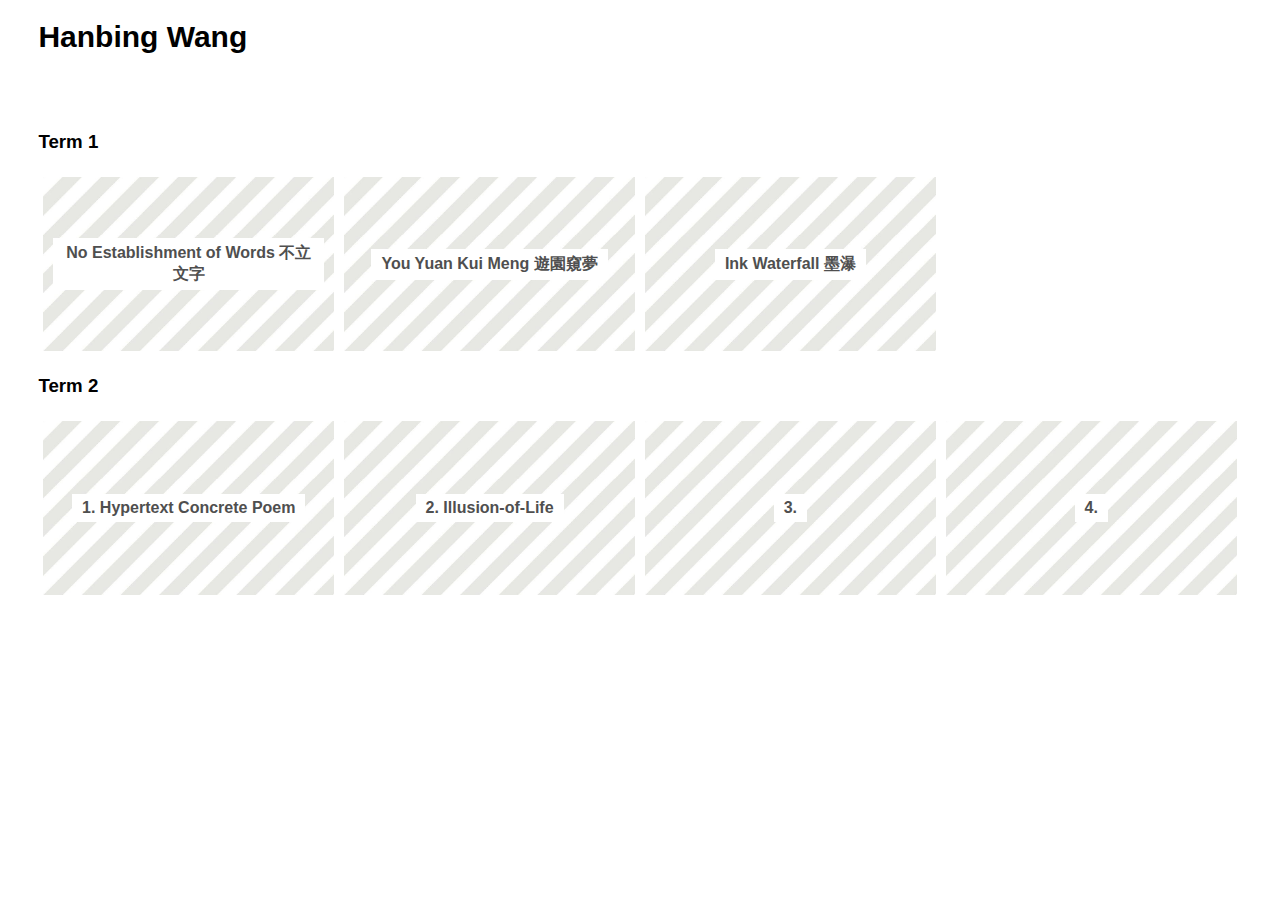
==== index.html @ 05ab2379 "Initial commit" ====
<!DOCTYPE html>
<html>
    <head>
        <meta charset="UTF-8">

        <!-- meta viewport tag needed to make site responsive on mobile devices https://developer.mozilla.org/en-US/docs/Web/HTML/Viewport_meta_tag -->
        <meta name="viewport" content="width=device-width, initial-scale=1" />

        <title>WCC Portfolio Hanbing Wang</title>

        <link rel="stylesheet" href="./css/style.css">

    </head>
    <body>

        <header>
            <h1>Hanbing Wang</h1>

        </header>

        <main>
            <h3>Term 1</h3>
            <section class="flex-container">
                <div class="flex-item"> 
                    <a href="./html-No Establishment of Words 不立文字">
                        <h4>No Establishment of Words 不立文字</h4>
                    </a>
                </div>
                
                <div class="flex-item"> 
                    <a href="./html-You Yuan Kui Meng 遊園窺夢">
                        <h4>You Yuan Kui Meng 遊園窺夢</h4>
                    </a>
                </div>

                <div class="flex-item"> 
                    <a href="./html-Ink Waterfall 墨瀑">
                        <h4>Ink Waterfall 墨瀑</h4>
                    </a>
                </div>
            </section>

            <h3>Term 2</h3>
            <section class="flex-container">

                <div class="flex-item"> 
                    <a href="./html-Hypertext Concrete Poem/">
                        <h4>1. Hypertext Concrete Poem</h4>
                    </a>
                </div>
         
                <div class="flex-item"> 
                    <a href="./html-Flywire/">
                        <h4>2. Illusion-of-Life </h4>
                    </a>
                </div>

                <div class="flex-item"> 
                    <a href="#">
                        <h4>3.</h4>
                    </a>
                </div>

                <div class="flex-item"> 
                    <a href="#">
                        <h4>4.</h4>
                    </a>
                </div>

                    <!-- Keep adding per week -->

                
            </section> 

        </main>
        <footer>
           <!-- normally information like contact details etc  -->
           <!-- read more about semantic HTML https://www.w3schools.com/html/html5_semantic_elements.asp -->
           
        </footer>

    </body>
</html>
---- css/style.css ----
/*This is a comment in CSS*/

body{
    font-family: Verdana, sans-serif;
    margin: 0;
}

h1{
    font-size: 30px;
    
}

p{
    font-size: 16px;
}

header{
    padding:0 3%;
}

main{
    width:100%;
    max-width:1400px; /* means it won't be larger than 1200px on larger screens */
    box-sizing: border-box;
    margin: 0 auto;
    padding: 3%;

}

footer{
    width:100%;
    min-height:100px;
}


/* Flex layouts are one of the easier ways to style responsive layouts that work on all devices */
/* https://developer.mozilla.org/en-US/docs/Learn/CSS/CSS_layout/Flexbox */

.flex-container{
    display: flex; /* all children will now be flex items */
    flex-direction: row; /* other option is column */
    flex-wrap: wrap; /* means the children will wrap to a new line */
}

.flex-item{
    display: flex;
    /* the following three items can be put on one line: https://developer.mozilla.org/en-US/docs/Web/CSS/flex */
    flex-grow: 0;
    flex-shrink: 0;
    flex-basis: 25%; /*width of the box, take up a quarter of the parent's size*/
    box-sizing: border-box; /*this means that we can add padding, line below, and still only take 25% width of parent*/
    padding: 5px;
}

.flex-item a{
    display: flex;
    width: 100%;
    height: 0;
    padding: 30% 0;
    background-image: url(../assets/images/lightgrey-line.jpeg); /*change the image to one of you choice */
    background-position: center;
    background-size: 100%;
    justify-content: center;
    align-items: center;
    text-align: center;
    text-decoration: none;
    color:#4f4f4f;
    transition: all 0.2s; /* CSS transitions https://developer.mozilla.org/en-US/docs/Web/CSS/CSS_Transitions/Using_CSS_transitions */
}

/* want a different background image for each project? */
/* try give each a tag a unique id in your HTML and then set different background images here*/
/* EXAMPLE CSS: won't work if you just un-comment this:*/
/* .flex-item a#my-special-id{
    background-image: url(../assets/images/custom-image-name.jpeg); 
} */


.flex-item a:hover{
    color:#bbbbbb;
    background-size: 120%;
}

.flex-item h4{
   margin:10px;
   background-color: white;
   padding:5px 10px;
}


/* Media Queries for responsive design */

/* Un-comment the body background-colors to see bold debug color change between screen sizes */

/* Extra large */
@media screen and (max-width: 1200px) {
    /* body {
      background-color: rgb(0, 255, 162);
    } */

    .flex-item{
        flex-basis: 33.33%; /*width of the box, take up a quarter of the parent's size*/
    }
}

/* Large */
@media screen and (max-width: 992px) {
    /* body {
      background-color: rgb(255, 81, 0);
    } */

}

/* Medium */
@media screen and (max-width: 768px) {
    /* body {
      background-color: rgb(255, 0, 191);
    } */

    .flex-item{
        flex-basis: 50%; /*width of the box, take up a quarter of the parent's size*/
    }
}

/* Small */
@media screen and (max-width: 576px) {
    /* body {
      background-color: blue;
    } */

    .flex-item{
        flex-basis: 100%; /*width of the box, take up a quarter of the parent's size*/
    }
}
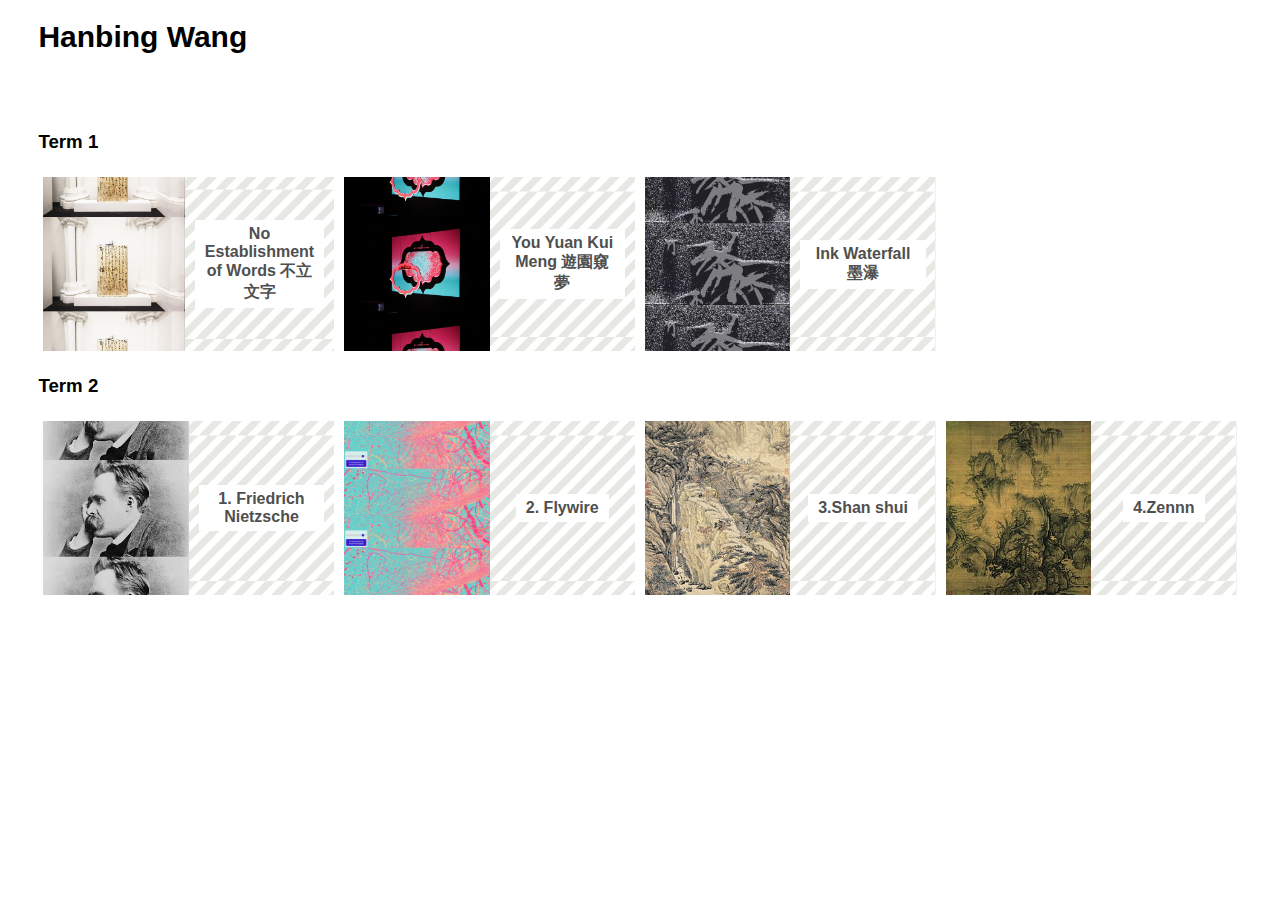
==== commit 7b08b194: "Final submission" ====
--- a/index.html
+++ b/index.html
@@ -22,21 +22,26 @@
             <h3>Term 1</h3>
             <section class="flex-container">
                 <div class="flex-item"> 
+                    <a id="my-special-id-1" href="./html-No Establishment of Words 不立文字/">
                     <a href="./html-No Establishment of Words 不立文字">
-                        <h4>No Establishment of Words 不立文字</h4>
-                    </a>
+                        <h4>No Establishment of Words 不立文字
+
+                        </h4>
+                    </a id="my-special-id-1">
                 </div>
                 
                 <div class="flex-item"> 
+                    <a id="my-special-id-2" href="./html-You Yuan Kui Meng 遊園窺夢/"></a>
                     <a href="./html-You Yuan Kui Meng 遊園窺夢">
                         <h4>You Yuan Kui Meng 遊園窺夢</h4>
-                    </a>
+                    </a id="my-special-id-2">
                 </div>
 
                 <div class="flex-item"> 
+                    <a id="my-special-id-3" href="./html-Ink Waterfall 墨瀑/"></a>
                     <a href="./html-Ink Waterfall 墨瀑">
                         <h4>Ink Waterfall 墨瀑</h4>
-                    </a>
+                    </a id="my-special-id-3">
                 </div>
             </section>
 
@@ -44,27 +49,31 @@
             <section class="flex-container">
 
                 <div class="flex-item"> 
+                    <a id="my-special-id-4" href="./html-Hypertext Concrete Poem/"></a>
                     <a href="./html-Hypertext Concrete Poem/">
-                        <h4>1. Hypertext Concrete Poem</h4>
-                    </a>
+                        <h4>1. Friedrich Nietzsche</h4>
+                    </a id="my-special-id-4">
                 </div>
          
                 <div class="flex-item"> 
+                    <a id="my-special-id-5" href="./html-Flywire/"></a>
                     <a href="./html-Flywire/">
-                        <h4>2. Illusion-of-Life </h4>
-                    </a>
+                        <h4>2. Flywire </h4>
+                    </a id="my-special-id-5">
                 </div>
 
                 <div class="flex-item"> 
-                    <a href="#">
-                        <h4>3.</h4>
-                    </a>
+                    <a id="my-special-id-6" href="./html-Shan shui/"></a>
+                    <a href="./html-Shan shui/">
+                        <h4>3.Shan shui</h4>
+                    </a id="my-special-id-6">
                 </div>
 
                 <div class="flex-item"> 
+                    <a id="my-special-id-7" href="./Zennnn/"></a>
                     <a href="#">
-                        <h4>4.</h4>
-                    </a>
+                        <h4>4.Zennn</h4>
+                    </a id="my-special-id-7">
                 </div>
 
                     <!-- Keep adding per week -->
--- a/css/style.css
+++ b/css/style.css
@@ -58,24 +58,48 @@
     width: 100%;
     height: 0;
     padding: 30% 0;
-    background-image: url(../assets/images/lightgrey-line.jpeg); /*change the image to one of you choice */
+    background-image: url(../assets/images/lightgrey-line.jpeg); 
+    /* change the image to one of you choice */
     background-position: center;
     background-size: 100%;
     justify-content: center;
     align-items: center;
     text-align: center;
     text-decoration: none;
-    color:#4f4f4f;
+    color: #4f4f4f;
     transition: all 0.2s; /* CSS transitions https://developer.mozilla.org/en-US/docs/Web/CSS/CSS_Transitions/Using_CSS_transitions */
 }
 
 /* want a different background image for each project? */
 /* try give each a tag a unique id in your HTML and then set different background images here*/
 /* EXAMPLE CSS: won't work if you just un-comment this:*/
-/* .flex-item a#my-special-id{
-    background-image: url(../assets/images/custom-image-name.jpeg); 
-} */
+.flex-item a#my-special-id-1{
+    background-image: url('../assets/images/1.JPG'); 
+}
 
+.flex-item a#my-special-id-2{
+    background-image: url('../assets/images/q2.JPG'); 
+}
+
+.flex-item a#my-special-id-3{
+    background-image: url('../assets/images/1.png'); 
+}
+
+.flex-item a#my-special-id-4{
+    background-image: url('../assets/images/Friedrich Nietzsche.jpeg'); 
+}
+
+.flex-item a#my-special-id-5{
+    background-image: url('../assets/images/fly.jpg'); 
+}
+
+.flex-item a#my-special-id-6{
+    background-image: url('../Shan shui/images/220px-Lofty_Mt.Lu_by_Shen_Zhou.jpg'); 
+}
+
+.flex-item a#my-special-id-7{
+    background-image: url('../assets/images/Guo Xi.jpg'); 
+}
 
 .flex-item a:hover{
     color:#bbbbbb;
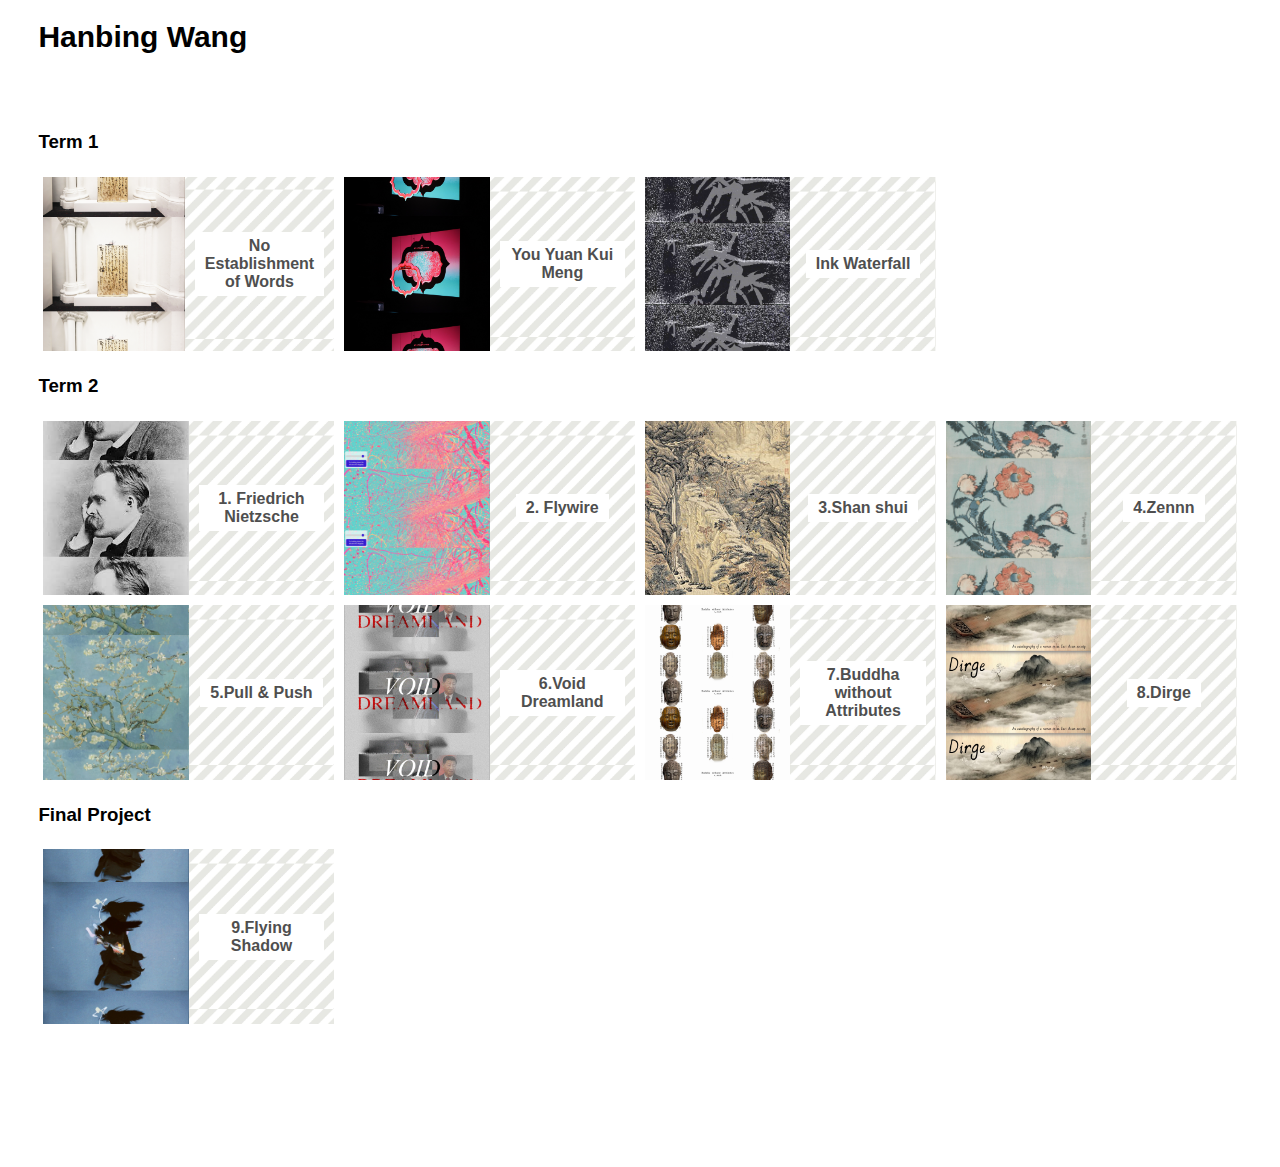
==== commit 04c309a8: "Final" ====
--- a/index.html
+++ b/index.html
@@ -24,7 +24,7 @@
                 <div class="flex-item"> 
                     <a id="my-special-id-1" href="./html-No Establishment of Words 不立文字/">
                     <a href="./html-No Establishment of Words 不立文字">
-                        <h4>No Establishment of Words 不立文字
+                        <h4>No Establishment of Words
 
                         </h4>
                     </a id="my-special-id-1">
@@ -33,14 +33,14 @@
                 <div class="flex-item"> 
                     <a id="my-special-id-2" href="./html-You Yuan Kui Meng 遊園窺夢/"></a>
                     <a href="./html-You Yuan Kui Meng 遊園窺夢">
-                        <h4>You Yuan Kui Meng 遊園窺夢</h4>
+                        <h4>You Yuan Kui Meng</h4>
                     </a id="my-special-id-2">
                 </div>
 
                 <div class="flex-item"> 
                     <a id="my-special-id-3" href="./html-Ink Waterfall 墨瀑/"></a>
                     <a href="./html-Ink Waterfall 墨瀑">
-                        <h4>Ink Waterfall 墨瀑</h4>
+                        <h4>Ink Waterfall</h4>
                     </a id="my-special-id-3">
                 </div>
             </section>
@@ -76,10 +76,49 @@
                     </a id="my-special-id-7">
                 </div>
 
+                <div class="flex-item"> 
+                    <a id="my-special-id-8" href="./Pull-Push-main"></a>
+                    <a href="#">
+                        <h4>5.Pull & Push</h4>
+                    </a id="my-special-id-8">
+                </div>
+
+                <div class="flex-item"> 
+                    <a id="my-special-id-9" href="./Void_Dreamland"></a>
+                    <a href="#">
+                        <h4>6.Void Dreamland</h4>
+                    </a id="my-special-id-9">
+                </div>
+
+                <div class="flex-item"> 
+                    <a id="my-special-id-10" href="./html-Buddha without Attributes无相佛"></a>
+                    <a href="#">
+                        <h4>7.Buddha without Attributes</h4>
+                    </a id="my-special-id-10">
+                </div>
+
+                <div class="flex-item"> 
+                    <a id="my-special-id-11" href="./html-Dirge"></a>
+                    <a href="#">
+                        <h4>8.Dirge</h4>
+                    </a id="my-special-id-11">
+                </div>
+
+            </section> 
                     <!-- Keep adding per week -->
-
+                    
+            <h3>Final Project</h3>
+                <section class="flex-container">
+                     <div class="flex-item"> 
+                         <a id="my-special-id-12" href="./html-Flying Almond Blossoms 杏花天影/">
+                        <a href="./html-Flying Almond Blossoms 杏花天影">
+                            <h4>9.Flying Shadow
+        
+                            </h4>
+                        </a id="my-special-id-12">
+                    </div>
+                </section>
                 
-            </section> 
 
         </main>
         <footer>
--- a/css/style.css
+++ b/css/style.css
@@ -98,7 +98,28 @@
 }
 
 .flex-item a#my-special-id-7{
-    background-image: url('../assets/images/Guo Xi.jpg'); 
+    background-image: url('../assets/images/IMG_6377.JPG'); 
+}
+
+.flex-item a#my-special-id-8{
+    background-image: url('../assets/images/IMG_8591.JPG'); 
+}
+
+.flex-item a#my-special-id-9{
+    background-image: url('../assets/images/index.png'); 
+}
+
+
+.flex-item a#my-special-id-10{
+    background-image: url('../assets/images/IMG_0260.JPG'); 
+}
+
+.flex-item a#my-special-id-11{
+    background-image: url('../assets/images/Screen-2023-04-24-235417.00_00_02_00.Still001.jpg'); 
+}
+
+.flex-item a#my-special-id-12{
+    background-image: url('../assets/images/IMG_0925.jpg'); 
 }
 
 .flex-item a:hover{
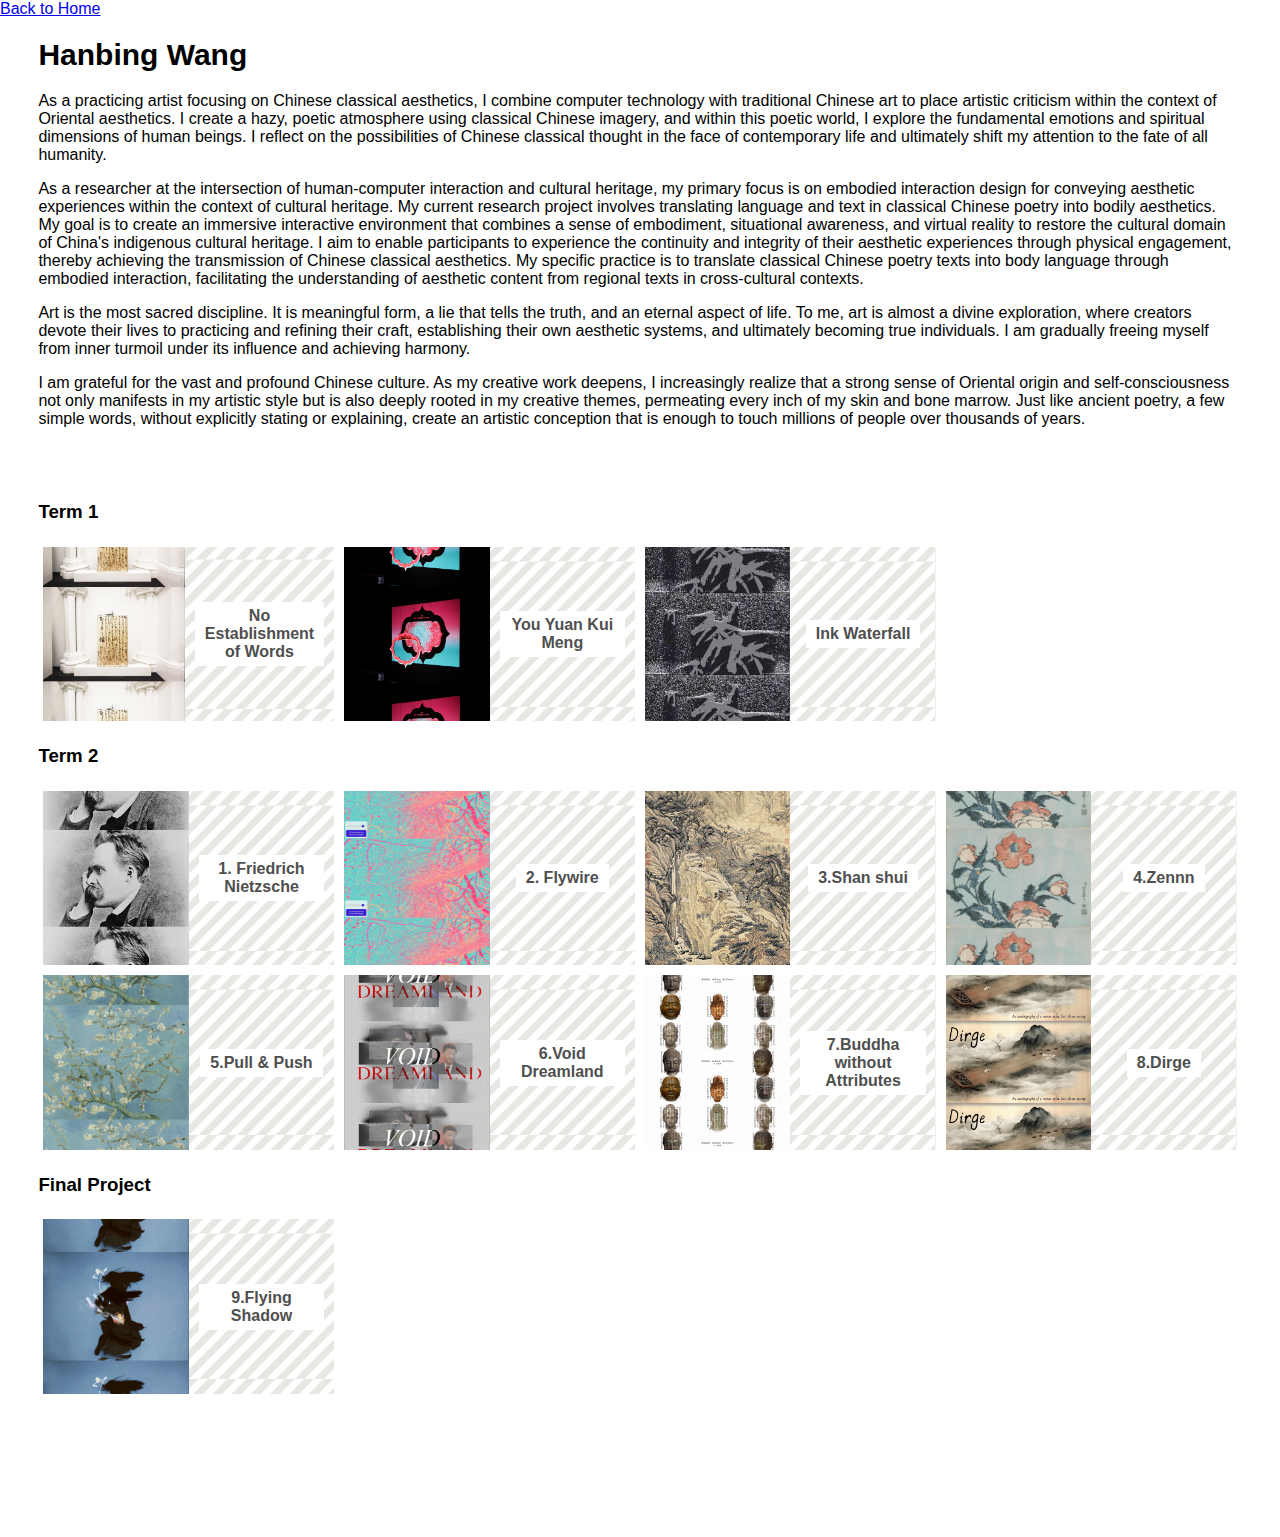
==== commit fc5d3e76: "Final2" ====
--- a/index.html
+++ b/index.html
@@ -12,11 +12,20 @@
 
     </head>
     <body>
+        <nav>
+            <a href="../">Back to Home</a>
+        </nav>
 
         <header>
             <h1>Hanbing Wang</h1>
-
+            <p>As a practicing artist focusing on Chinese classical aesthetics, I combine computer technology with traditional Chinese art to place artistic criticism within the context of Oriental aesthetics. I create a hazy, poetic atmosphere using classical Chinese imagery, and within this poetic world, I explore the fundamental emotions and spiritual dimensions of human beings. I reflect on the possibilities of Chinese classical thought in the face of contemporary life and ultimately shift my attention to the fate of all humanity. </p> 
+            <p>As a researcher at the intersection of human-computer interaction and cultural heritage, my primary focus is on embodied interaction design for conveying aesthetic experiences within the context of cultural heritage. My current research project involves translating language and text in classical Chinese poetry into bodily aesthetics. My goal is to create an immersive interactive environment that combines a sense of embodiment, situational awareness, and virtual reality to restore the cultural domain of China's indigenous cultural heritage. I aim to enable participants to experience the continuity and integrity of their aesthetic experiences through physical engagement, thereby achieving the transmission of Chinese classical aesthetics. My specific practice is to translate classical Chinese poetry texts into body language through embodied interaction, facilitating the understanding of aesthetic content from regional texts in cross-cultural contexts.</p>
+            <p>Art is the most sacred discipline. It is meaningful form, a lie that tells the truth, and an eternal aspect of life. To me, art is almost a divine exploration, where creators devote their lives to practicing and refining their craft, establishing their own aesthetic systems, and ultimately becoming true individuals. I am gradually freeing myself from inner turmoil under its influence and achieving harmony.</p>
+            <p>I am grateful for the vast and profound Chinese culture. As my creative work deepens, I increasingly realize that a strong sense of Oriental origin and self-consciousness not only manifests in my artistic style but is also deeply rooted in my creative themes, permeating every inch of my skin and bone marrow. Just like ancient poetry, a few simple words, without explicitly stating or explaining, create an artistic conception that is enough to touch millions of people over thousands of years.</p>
         </header>
+<body>
+        <!-- if you have sub-pages think about adding a simple back button -->
+   
 
         <main>
             <h3>Term 1</h3>
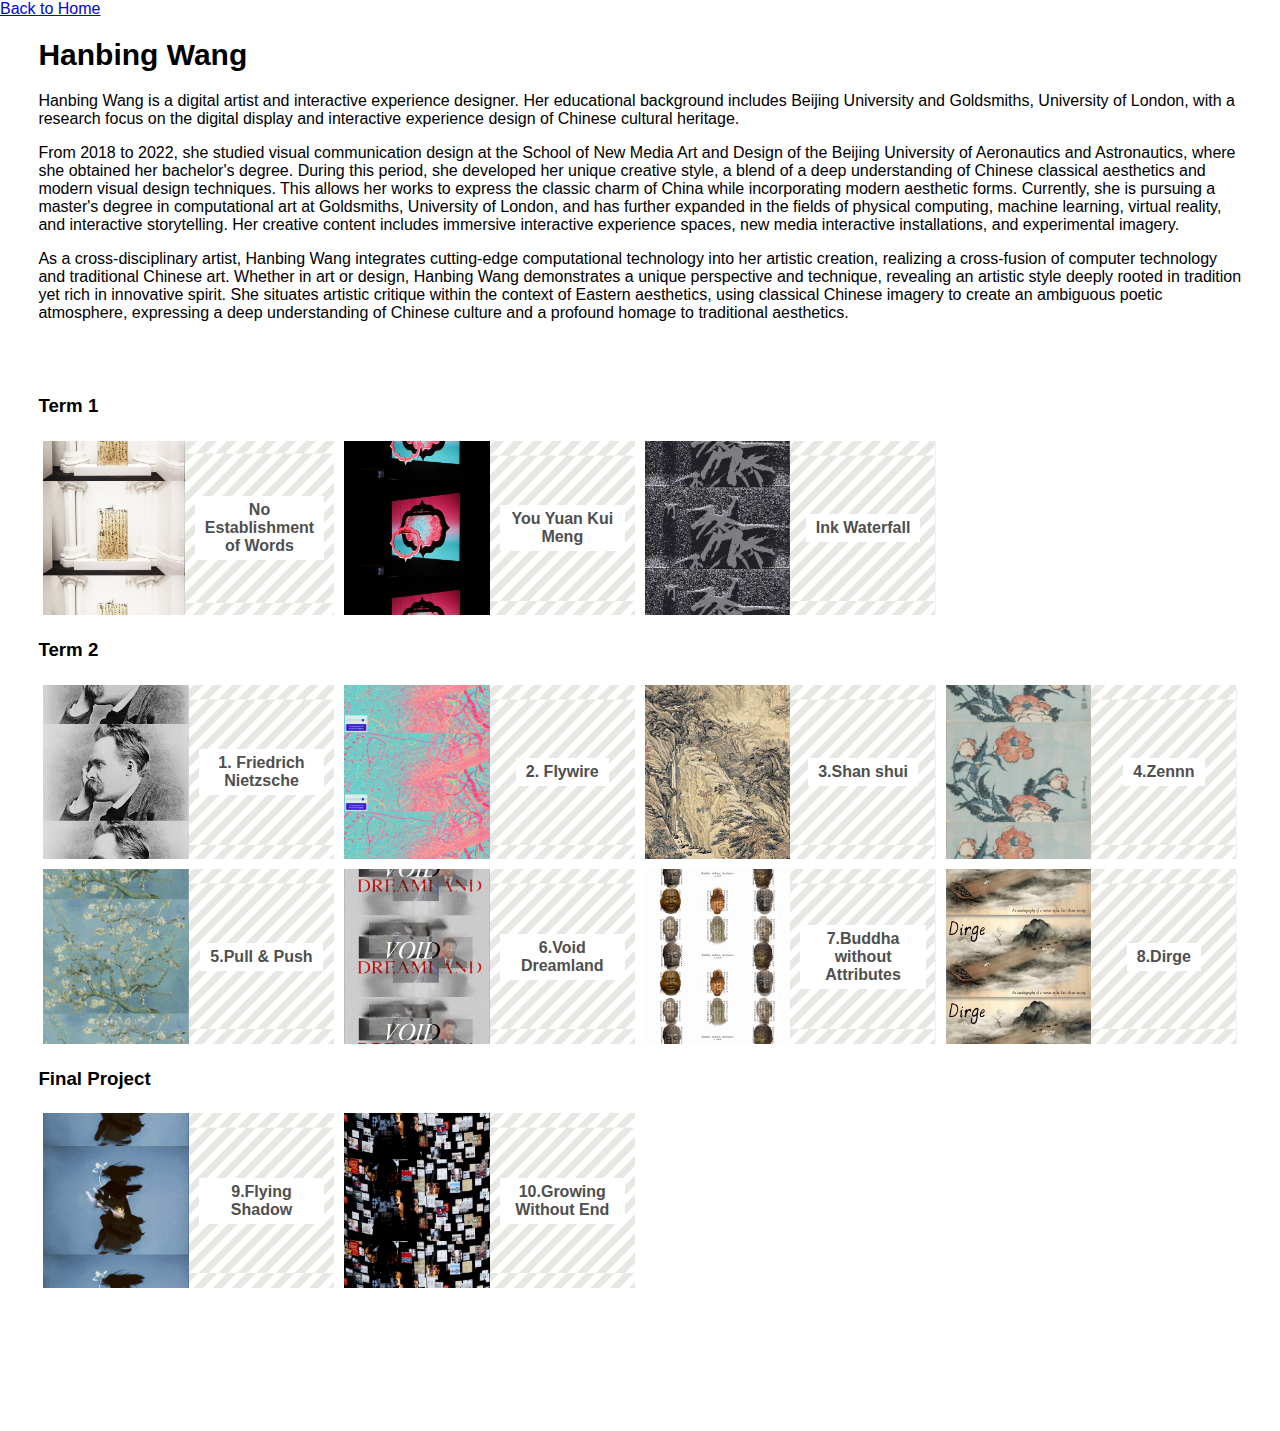
==== commit 566efaa1: "new" ====
--- a/index.html
+++ b/index.html
@@ -18,10 +18,9 @@
 
         <header>
             <h1>Hanbing Wang</h1>
-            <p>As a practicing artist focusing on Chinese classical aesthetics, I combine computer technology with traditional Chinese art to place artistic criticism within the context of Oriental aesthetics. I create a hazy, poetic atmosphere using classical Chinese imagery, and within this poetic world, I explore the fundamental emotions and spiritual dimensions of human beings. I reflect on the possibilities of Chinese classical thought in the face of contemporary life and ultimately shift my attention to the fate of all humanity. </p> 
-            <p>As a researcher at the intersection of human-computer interaction and cultural heritage, my primary focus is on embodied interaction design for conveying aesthetic experiences within the context of cultural heritage. My current research project involves translating language and text in classical Chinese poetry into bodily aesthetics. My goal is to create an immersive interactive environment that combines a sense of embodiment, situational awareness, and virtual reality to restore the cultural domain of China's indigenous cultural heritage. I aim to enable participants to experience the continuity and integrity of their aesthetic experiences through physical engagement, thereby achieving the transmission of Chinese classical aesthetics. My specific practice is to translate classical Chinese poetry texts into body language through embodied interaction, facilitating the understanding of aesthetic content from regional texts in cross-cultural contexts.</p>
-            <p>Art is the most sacred discipline. It is meaningful form, a lie that tells the truth, and an eternal aspect of life. To me, art is almost a divine exploration, where creators devote their lives to practicing and refining their craft, establishing their own aesthetic systems, and ultimately becoming true individuals. I am gradually freeing myself from inner turmoil under its influence and achieving harmony.</p>
-            <p>I am grateful for the vast and profound Chinese culture. As my creative work deepens, I increasingly realize that a strong sense of Oriental origin and self-consciousness not only manifests in my artistic style but is also deeply rooted in my creative themes, permeating every inch of my skin and bone marrow. Just like ancient poetry, a few simple words, without explicitly stating or explaining, create an artistic conception that is enough to touch millions of people over thousands of years.</p>
+            <p>Hanbing Wang is a digital artist and interactive experience designer. Her educational background includes Beijing University and Goldsmiths, University of London, with a research focus on the digital display and interactive experience design of Chinese cultural heritage. </p> 
+            <p>From 2018 to 2022, she studied visual communication design at the School of New Media Art and Design of the Beijing University of Aeronautics and Astronautics, where she obtained her bachelor's degree. During this period, she developed her unique creative style, a blend of a deep understanding of Chinese classical aesthetics and modern visual design techniques. This allows her works to express the classic charm of China while incorporating modern aesthetic forms. Currently, she is pursuing a master's degree in computational art at Goldsmiths, University of London, and has further expanded in the fields of physical computing, machine learning, virtual reality, and interactive storytelling. Her creative content includes immersive interactive experience spaces, new media interactive installations, and experimental imagery.</p>
+            <p>As a cross-disciplinary artist, Hanbing Wang integrates cutting-edge computational technology into her artistic creation, realizing a cross-fusion of computer technology and traditional Chinese art. Whether in art or design, Hanbing Wang demonstrates a unique perspective and technique, revealing an artistic style deeply rooted in tradition yet rich in innovative spirit. She situates artistic critique within the context of Eastern aesthetics, using classical Chinese imagery to create an ambiguous poetic atmosphere, expressing a deep understanding of Chinese culture and a profound homage to traditional aesthetics.</p>
         </header>
 <body>
         <!-- if you have sub-pages think about adding a simple back button -->
@@ -126,6 +125,15 @@
                             </h4>
                         </a id="my-special-id-12">
                     </div>
+
+                    <div class="flex-item"> 
+                        <a id="my-special-id-13" href="./html-Growing Without End 生生/">
+                       <a href="./html-Growing Without End 生生">
+                           <h4>10.Growing Without End
+       
+                           </h4>
+                       </a id="my-special-id-13">
+                   </div>
                 </section>
                 
 
--- a/css/style.css
+++ b/css/style.css
@@ -122,6 +122,10 @@
     background-image: url('../assets/images/IMG_0925.jpg'); 
 }
 
+.flex-item a#my-special-id-13{
+    background-image: url('../assets/images/MVI_8617.00_00_00_00.Still001.jpg'); 
+}
+
 .flex-item a:hover{
     color:#bbbbbb;
     background-size: 120%;
